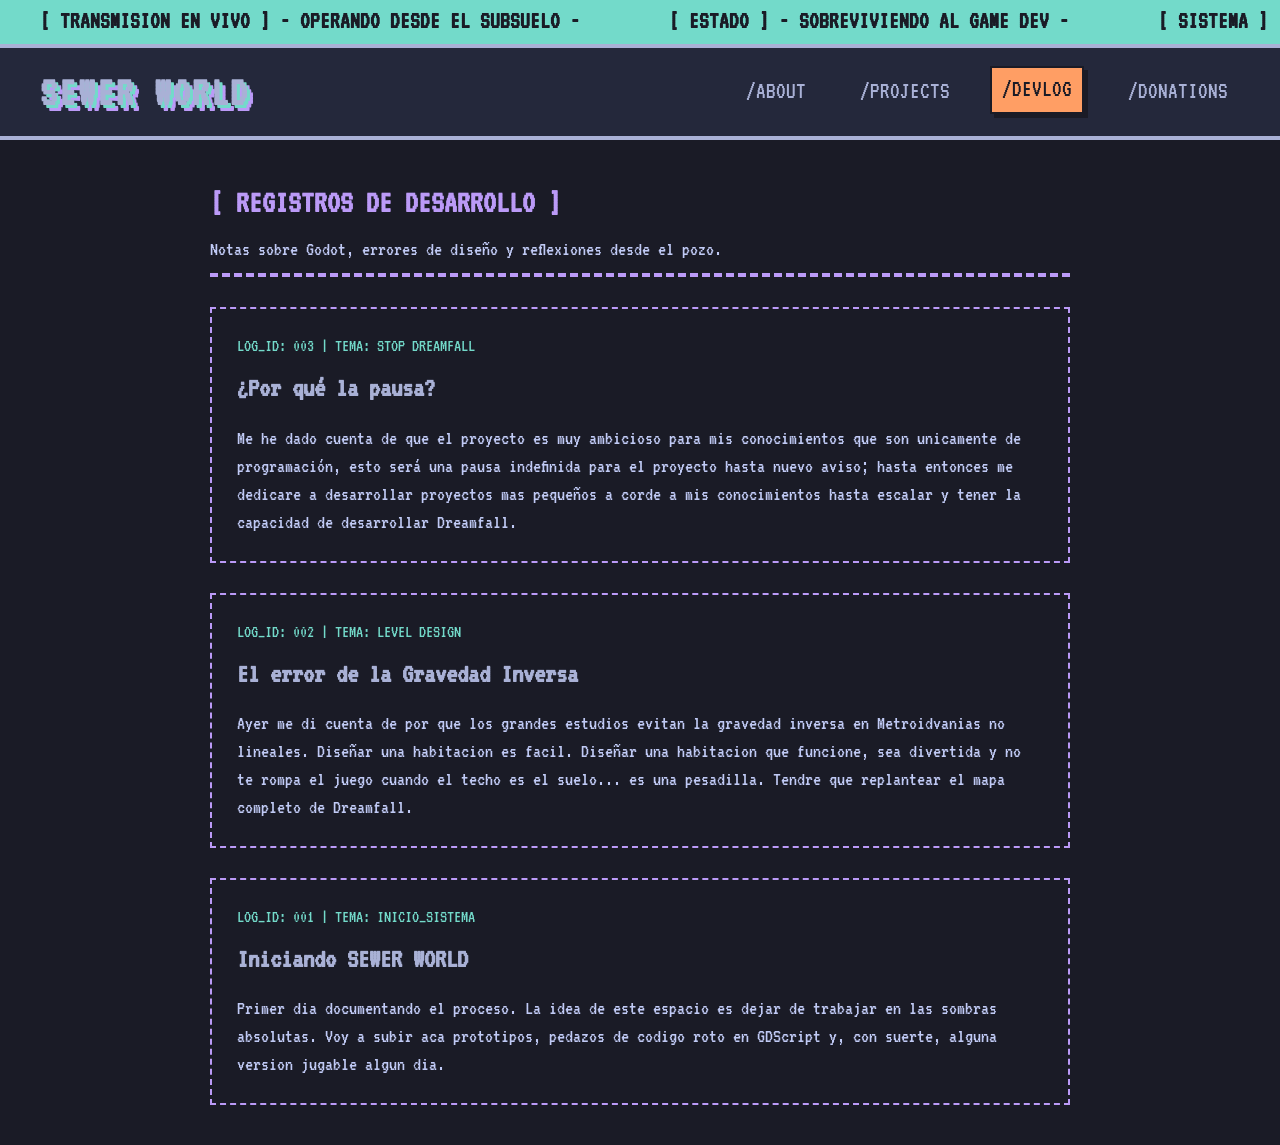
==== devlog.html @ 501c1bf5 "wazaaaa" ====
<!DOCTYPE html>
<html lang="en">
<head>
    <meta charset="UTF-8">
    <meta name="viewport" content="width=device-width, initial-scale=1.0">
    <title>SEWER WORLD :: Devlog</title>
    <link rel="icon" href="data:image/svg+xml,<svg xmlns=%22http://www.w3.org/2000/svg%22 viewBox=%220 0 100 100%22><text y=%22.9em%22 font-size=%2290%22>👾</text></svg>">
    <link rel="stylesheet" href="sewer-styles.css">
    <link href="https://fonts.googleapis.com/css2?family=VT323&display=swap" rel="stylesheet">
</head>
<body>

    <div class="ticker-wrap">
        <div class="ticker-move">
            <span class="ticker-item">[ TRANSMISION EN VIVO ] - OPERANDO DESDE EL SUBSUELO -</span>
            <span class="ticker-item">[ ESTADO ] - SOBREVIVIENDO AL GAME DEV -</span>
            <span class="ticker-item">[ SISTEMA ] - RECOPILANDO DATOS -</span>
        </div>
    </div>

    <nav class="main-nav">
        <a href="index.html" class="nav-brand">SEWER WORLD</a>
        <div class="nav-links">
            <a href="index.html">/ABOUT</a>
            <a href="projects.html">/PROJECTS</a>
            <a href="devlog.html" class="active">/DEVLOG</a>
            <a href="https://ko-fi.com/sewerboi" target="_blank">/DONATIONS</a>
        </div>
    </nav>
    <div class="layout-grid" style="grid-template-columns: 1fr; max-width: 900px; margin: 40px auto;">
        
        <main class="projects-section">
            <div class="section-title-box" style="border-bottom-color: var(--c-lavender);">
                <h2 style="color: var(--c-lavender);">[ REGISTROS DE DESARROLLO ]</h2>
                <p style="color: #c0caf5; margin-top: 10px; font-size: 20px;">Notas sobre Godot, errores de diseño y reflexiones desde el pozo.</p>
            </div>

            <div class="devlog-list">
                <article class="log-entry">
                    <span class="log-date">LOG_ID: 003 | TEMA: STOP DREAMFALL</span>
                    <h3>¿Por qué la pausa?</h3>
                    <p>Me he dado cuenta de que el proyecto es muy ambicioso para mis conocimientos que son unicamente de programación, esto será una pausa indefinida para el proyecto hasta nuevo aviso; hasta entonces me dedicare a desarrollar proyectos mas pequeños a corde a mis conocimientos hasta escalar y tener la capacidad de desarrollar Dreamfall.</p>
                </article>

                <article class="log-entry">
                    <span class="log-date">LOG_ID: 002 | TEMA: LEVEL DESIGN</span>
                    <h3>El error de la Gravedad Inversa</h3>
                    <p>Ayer me di cuenta de por que los grandes estudios evitan la gravedad inversa en Metroidvanias no lineales. Diseñar una habitacion es facil. Diseñar una habitacion que funcione, sea divertida y no te rompa el juego cuando el techo es el suelo... es una pesadilla. Tendre que replantear el mapa completo de Dreamfall.</p>
                </article>

                <article class="log-entry">
                    <span class="log-date">LOG_ID: 001 | TEMA: INICIO_SISTEMA</span>
                    <h3>Iniciando SEWER WORLD</h3>
                    <p>Primer dia documentando el proceso. La idea de este espacio es dejar de trabajar en las sombras absolutas. Voy a subir aca prototipos, pedazos de codigo roto en GDScript y, con suerte, alguna version jugable algun dia.</p>
                </article>

            </div>
        </main>

    </div>

    <script src="sewer-scripts.js"></script>
</body>
</html>
---- sewer-styles.css ----
:root {
    /* Fondo Azul Noche suave (muy relajante para la vista) */
    --bg-main: #1a1b26;     
    --bg-card: #24283b;     
    --text-light: #a9b1d6;  
    --text-dark: #1a1b26;   
    
    /* Colores Vivos pero Tranquilos (Pasteles saturados) */
    --c-mint: #73daca;     /* Verde agua / Menta */
    --c-peach: #ff9e64;    /* Naranja durazno suave */
    --c-lavender: #bb9af7; /* Lavanda brillante */
    
    --border-thick: 4px solid var(--text-light);
}

* { margin: 0; padding: 0; box-sizing: border-box; }

body {
    background-color: var(--bg-main);
    color: var(--text-light);
    font-family: 'VT323', monospace;
    font-size: 22px;
    line-height: 1.4;
    overflow-x: hidden;
}

/* -- Ticker (Cinta de texto desplazable) -- */
.ticker-wrap {
    width: 100%;
    background-color: var(--c-mint);
    color: var(--text-dark);
    border-bottom: var(--border-thick);
    overflow: hidden;
    padding: 5px 0;
    white-space: nowrap;
    position: relative;
    z-index: 100;
}
.ticker-move {
    display: inline-block;
    animation: ticker 20s linear infinite;
}
.ticker-item {
    font-size: 24px;
    padding: 0 40px;
    font-weight: bold;
}
@keyframes ticker {
    0% { transform: translate3d(0, 0, 0); }
    100% { transform: translate3d(-50%, 0, 0); }
}

/* -- Layout Principal -- */
.layout-grid {
    max-width: 1200px;
    margin: 40px auto;
    padding: 0 20px;
    display: grid;
    grid-template-columns: 2fr 1fr;
    gap: 40px;
}

/* -- Cabecera y Bio -- */
.header-card {
    grid-column: 1 / -1;
    background-color: var(--c-mint);
    color: var(--text-dark);
    border: var(--border-thick);
    box-shadow: 8px 8px 0 var(--text-light);
    padding: 40px;
    display: flex;
    flex-wrap: wrap;
    align-items: center;
    gap: 40px;
    transition: transform 0.2s, box-shadow 0.2s;
}
.header-card:hover { transform: translate(-2px, -2px); box-shadow: 12px 12px 0 var(--text-light); }

.studio-name { font-size: 80px; line-height: 0.8; letter-spacing: -2px; text-shadow: 4px 4px 0 var(--text-light); color: var(--text-dark); }

.dev-badge {
    flex: 1;
    display: flex;
    gap: 20px;
    background: var(--bg-card);
    color: var(--text-light);
    padding: 20px;
    border: 4px solid var(--text-dark);
}
.avatar-box {
    width: 80px; height: 80px;
    background: var(--text-light);
    color: var(--text-dark);
    display: flex; align-items: center; justify-content: center;
    font-size: 32px; font-weight: bold;
    border: 4px solid var(--text-dark);
}
.dev-info h2 { font-size: 28px; color: var(--c-mint); margin-bottom: 5px; border-bottom: 2px dashed var(--text-light); padding-bottom: 5px;}
.role { font-size: 20px; color: var(--c-peach); margin-bottom: 10px; }
.bio { font-size: 20px; color: #c0caf5; }

/* -- Títulos de Sección -- */
.section-title-box { margin-bottom: 30px; border-bottom: 4px dashed var(--text-light); padding-bottom: 10px; }
.section-title-box h2 { font-size: 32px; color: var(--text-light); }

/* -- Tarjetas de Proyectos -- */
.projects-grid { display: flex; flex-direction: column; gap: 40px; }

.project-card {
    background: var(--bg-card);
    border: var(--border-thick);
    transition: all 0.2s;
}
.project-card:hover { transform: translate(-2px, -2px); }
.border-peach:hover { box-shadow: 8px 8px 0 var(--c-peach); }
.border-lavender:hover { box-shadow: 8px 8px 0 var(--c-lavender); }

.card-header {
    display: flex; justify-content: space-between;
    padding: 10px 20px; color: var(--text-dark); font-weight: bold; font-size: 20px; border-bottom: var(--border-thick);
}
.bg-peach { background: var(--c-peach); }
.bg-lavender { background: var(--c-lavender); }

.card-image {
    height: 250px; background: #000;
    display: flex; align-items: center; justify-content: center;
    color: #555; border-bottom: var(--border-thick);
}

.card-body { padding: 30px; }
.card-body h3 { font-size: 36px; margin-bottom: 15px; color: var(--text-light); }
.card-body p { margin-bottom: 25px; font-size: 22px; color: #c0caf5; }

/* -- Botones de Acción -- */
.action-btn {
    display: inline-block;
    padding: 12px 25px;
    font-size: 22px;
    font-weight: bold;
    color: var(--text-light);
    text-decoration: none;
    border: 4px solid var(--text-light);
    box-shadow: 4px 4px 0 var(--text-light);
    transition: 0.1s;
    cursor: pointer;
    background: var(--bg-card);
}

.action-btn:hover { color: var(--text-dark); }
.btn-peach:hover { background: var(--c-peach); box-shadow: 4px 4px 0 var(--c-peach); border-color: var(--c-peach); }
.btn-lavender:hover { background: var(--c-lavender); box-shadow: 4px 4px 0 var(--c-lavender); border-color: var(--c-lavender); }
.btn-mint { width: 100%; text-align: center; }
.btn-mint:hover { background: var(--c-mint); box-shadow: 4px 4px 0 var(--c-mint); border-color: var(--c-mint); }

.action-btn:active { transform: translate(4px, 4px); box-shadow: 0 0 0 transparent !important; }

/* -- Sidebar (Enlaces y Ko-Fi) -- */
.sidebar { display: flex; flex-direction: column; gap: 40px; }

.links-card { background: var(--bg-card); border: var(--border-thick); padding: 30px; box-shadow: 6px 6px 0 var(--text-light); }
.links-card h2 { font-size: 28px; margin-bottom: 20px; color: var(--c-lavender); border-bottom: 2px dashed var(--text-light); padding-bottom: 10px; }

.social-nav { display: flex; flex-direction: column; gap: 15px; }
.social-link {
    display: block; padding: 15px;
    background: var(--bg-main); border: 2px solid var(--text-light);
    color: var(--text-light); text-decoration: none; font-size: 24px;
    transition: 0.2s;
}
.social-link:hover { background: var(--text-light); color: var(--text-dark); }
.link-prefix { color: var(--c-peach); margin-right: 10px; font-weight: bold; }

.kofi-card { background: var(--bg-card); border: var(--border-thick); transition: 0.2s; }
.kofi-card:hover { transform: translate(-2px, -2px); box-shadow: 8px 8px 0 var(--c-mint); }
.kofi-card h2 { padding: 15px 20px; color: var(--text-dark); font-size: 24px; border-bottom: var(--border-thick); }
.bg-mint { background: var(--c-mint); }
.kofi-body { padding: 30px; }
.kofi-body p { margin-bottom: 25px; font-size: 20px; color: #c0caf5; }

/* -- Responsivo -- */
@media (max-width: 900px) {
    .layout-grid { grid-template-columns: 1fr; }
    .studio-name { font-size: 60px; }
    .dev-badge { flex-direction: column; text-align: center; align-items: center; }
}

/* -- Navegación Principal -- */
.main-nav {
    display: flex;
    justify-content: space-between;
    align-items: center;
    background-color: var(--bg-card);
    padding: 15px 40px;
    border-bottom: var(--border-thick);
    box-shadow: 0 4px 0 var(--text-dark);
    position: relative;
    z-index: 90;
}

/* -- Logo del Navbar Llamativo -- */
.nav-brand {
    font-size: 42px;
    color: var(--text-light);
    text-decoration: none;
    font-weight: bold;
    letter-spacing: 2px;
    /* Sombra 3D retro usando tu paleta */
    text-shadow: 3px 3px 0 var(--c-mint), 6px 6px 0 var(--c-lavender);
    transition: transform 0.2s, text-shadow 0.2s;
}

.nav-brand:hover {
    transform: translate(-2px, -2px);
    color: #fff;
    /* Al pasar el mouse, la sombra se expande y cambia a durazno */
    text-shadow: 5px 5px 0 var(--c-mint), 10px 10px 0 var(--c-peach);
}

.nav-links {
    display: flex;
    gap: 30px;
}

.nav-links a {
    color: var(--text-light);
    text-decoration: none;
    font-size: 24px;
    padding: 5px 10px;
    transition: 0.2s;
    border: 2px solid transparent;
}

.nav-links a:hover, .nav-links a.active {
    color: var(--text-dark);
    background-color: var(--c-peach);
    border: 2px solid var(--text-dark);
    box-shadow: 4px 4px 0 var(--text-dark);
    transform: translate(-2px, -2px);
}

/* -- Artículos de Bitácora -- */
.devlog-list { display: flex; flex-direction: column; gap: 30px; }
.log-entry {
    background: var(--bg-main);
    border: 2px dashed var(--c-lavender);
    padding: 25px;
    transition: 0.2s;
}
.log-entry:hover { border-style: solid; box-shadow: 8px 8px 0 var(--c-lavender); transform: translate(-2px, -2px); }
.log-date { color: var(--c-mint); font-size: 18px; margin-bottom: 10px; display: block; }
.log-entry h3 { font-size: 28px; color: var(--text-light); margin-bottom: 15px; }
.log-entry p { color: #c0caf5; font-size: 20px; }

@media (max-width: 768px) {
    .main-nav { flex-direction: column; gap: 20px; padding: 20px; }
    .nav-links { flex-wrap: wrap; justify-content: center; }
}

/* ========================================= */
/* ADAPTACIÓN PARA DISPOSITIVOS (RESPONSIVE) */
/* ========================================= */

@media (max-width: 1024px) {
    /* En tablets, la columna de la derecha se achica un poco */
    .layout-grid { grid-template-columns: 1.5fr 1fr; gap: 20px; }
}

@media (max-width: 768px) {
    /* En celulares, todo pasa a 1 sola columna hacia abajo */
    .layout-grid { 
        grid-template-columns: 1fr; 
        margin: 20px auto;
    }
    
    /* El menú principal se apila */
    .main-nav { 
        flex-direction: column; 
        gap: 15px; 
        padding: 15px; 
        text-align: center;
    }
    
    .nav-links { 
        flex-wrap: wrap; 
        justify-content: center; 
        gap: 10px;
    }
    
    .nav-brand { font-size: 36px; }

    /* Cabecera del estudio (Sewer World gigante) */
    .header-card {
        flex-direction: column;
        text-align: center;
        padding: 20px;
        gap: 20px;
    }
    
    .studio-name { font-size: 50px; }
    
    .dev-badge {
        flex-direction: column;
        align-items: center;
        text-align: center;
        padding: 15px;
    }

    /* Textos generales un poco más chicos para no desbordar */
    .action-btn { font-size: 18px; padding: 10px 15px; }
    .card-body h3 { font-size: 28px; }
    .card-body p { font-size: 18px; }
    
    /* El Ticker */
    .ticker-item { font-size: 18px; padding: 0 20px; }
}

@media (max-width: 480px) {
    /* Para pantallas súper chicas (celulares viejos) */
    .nav-links a { font-size: 18px; padding: 5px; }
    .studio-name { font-size: 40px; }
    .avatar-box { width: 60px; height: 60px; font-size: 24px; }
}
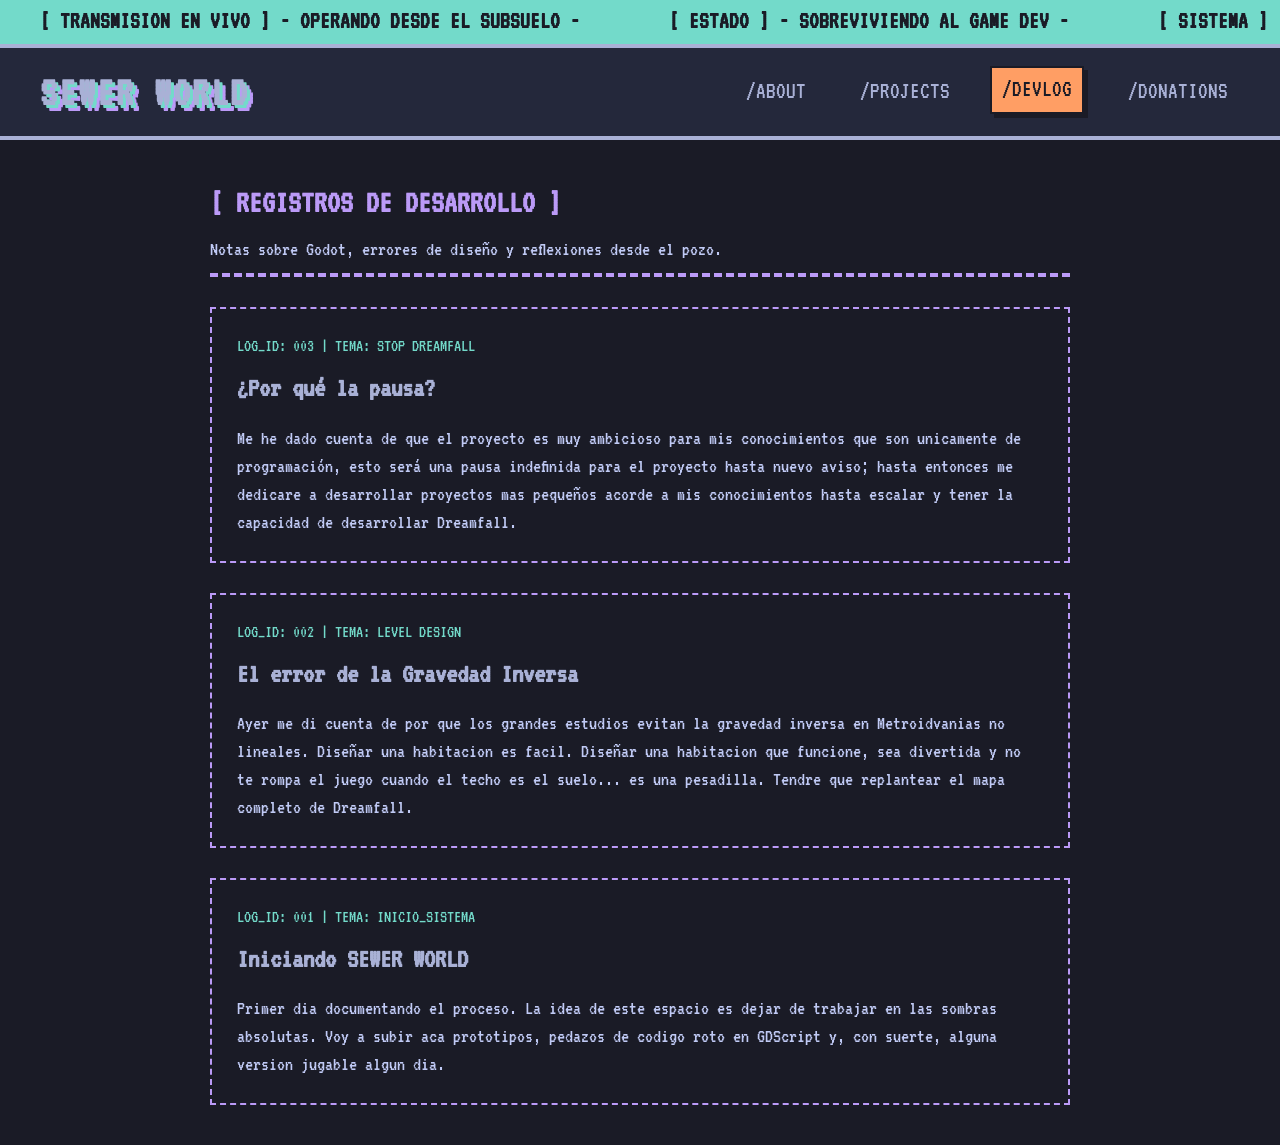
==== commit 337808ac: "asd" ====
--- a/devlog.html
+++ b/devlog.html
@@ -3,7 +3,7 @@
 <head>
     <meta charset="UTF-8">
     <meta name="viewport" content="width=device-width, initial-scale=1.0">
-    <title>SEWER WORLD :: Devlog</title>
+    <title>SEWER WORLD/Devlog</title>
     <link rel="icon" href="data:image/svg+xml,<svg xmlns=%22http://www.w3.org/2000/svg%22 viewBox=%220 0 100 100%22><text y=%22.9em%22 font-size=%2290%22>👾</text></svg>">
     <link rel="stylesheet" href="sewer-styles.css">
     <link href="https://fonts.googleapis.com/css2?family=VT323&display=swap" rel="stylesheet">
@@ -39,7 +39,7 @@
                 <article class="log-entry">
                     <span class="log-date">LOG_ID: 003 | TEMA: STOP DREAMFALL</span>
                     <h3>¿Por qué la pausa?</h3>
-                    <p>Me he dado cuenta de que el proyecto es muy ambicioso para mis conocimientos que son unicamente de programación, esto será una pausa indefinida para el proyecto hasta nuevo aviso; hasta entonces me dedicare a desarrollar proyectos mas pequeños a corde a mis conocimientos hasta escalar y tener la capacidad de desarrollar Dreamfall.</p>
+                    <p>Me he dado cuenta de que el proyecto es muy ambicioso para mis conocimientos que son unicamente de programación, esto será una pausa indefinida para el proyecto hasta nuevo aviso; hasta entonces me dedicare a desarrollar proyectos mas pequeños acorde a mis conocimientos hasta escalar y tener la capacidad de desarrollar Dreamfall.</p>
                 </article>
 
                 <article class="log-entry">
